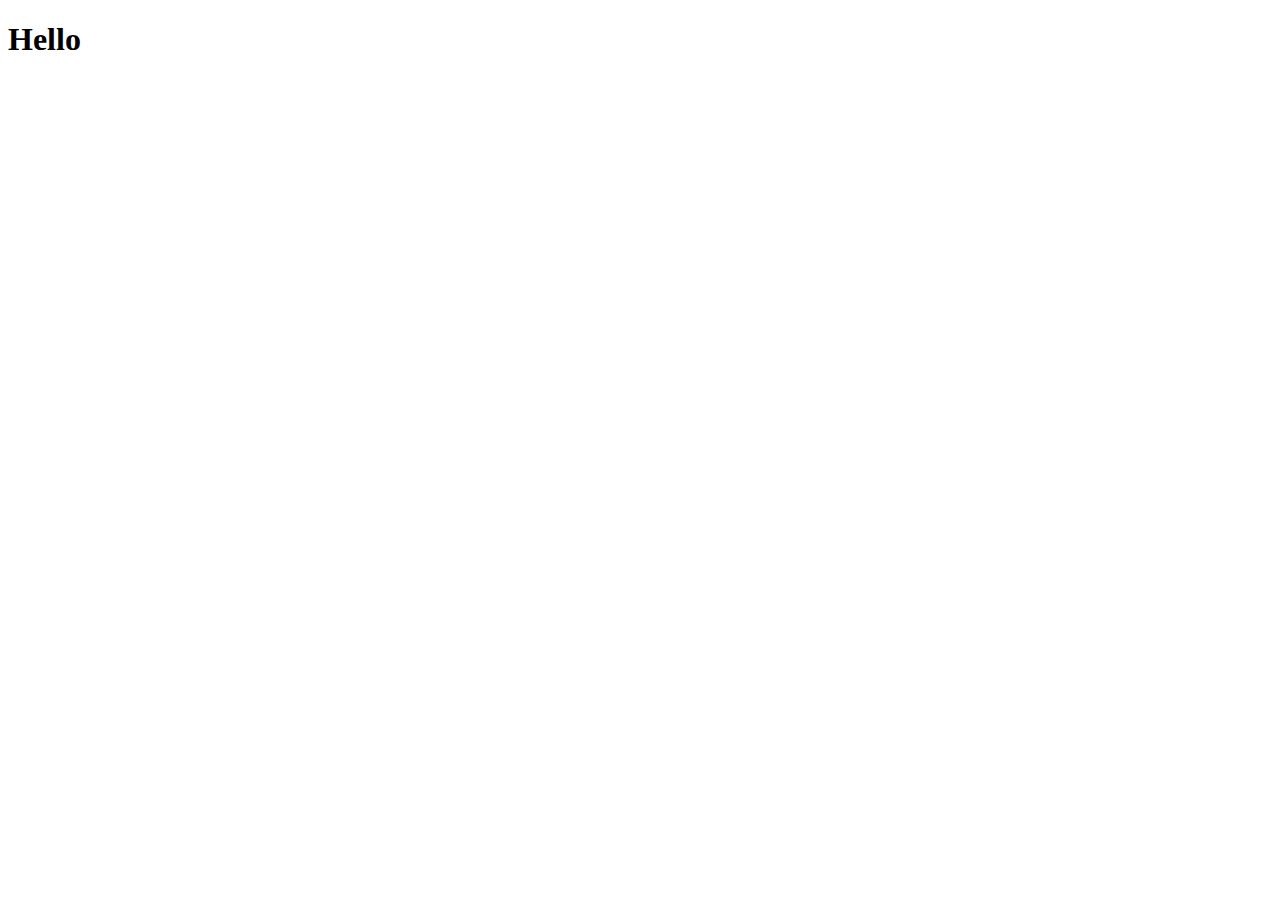
==== index.html @ 7871a0ea "Add files via upload" ====
<!DOCTYPE html>
<html lang="en">
<head>
    <meta charset="UTF-8">
    <meta name="viewport" content="width=device-width, initial-scale=1.0">
    <title>Document</title>
</head>
<body>
    
    <h1>Hello</h1>
</body>
</html>
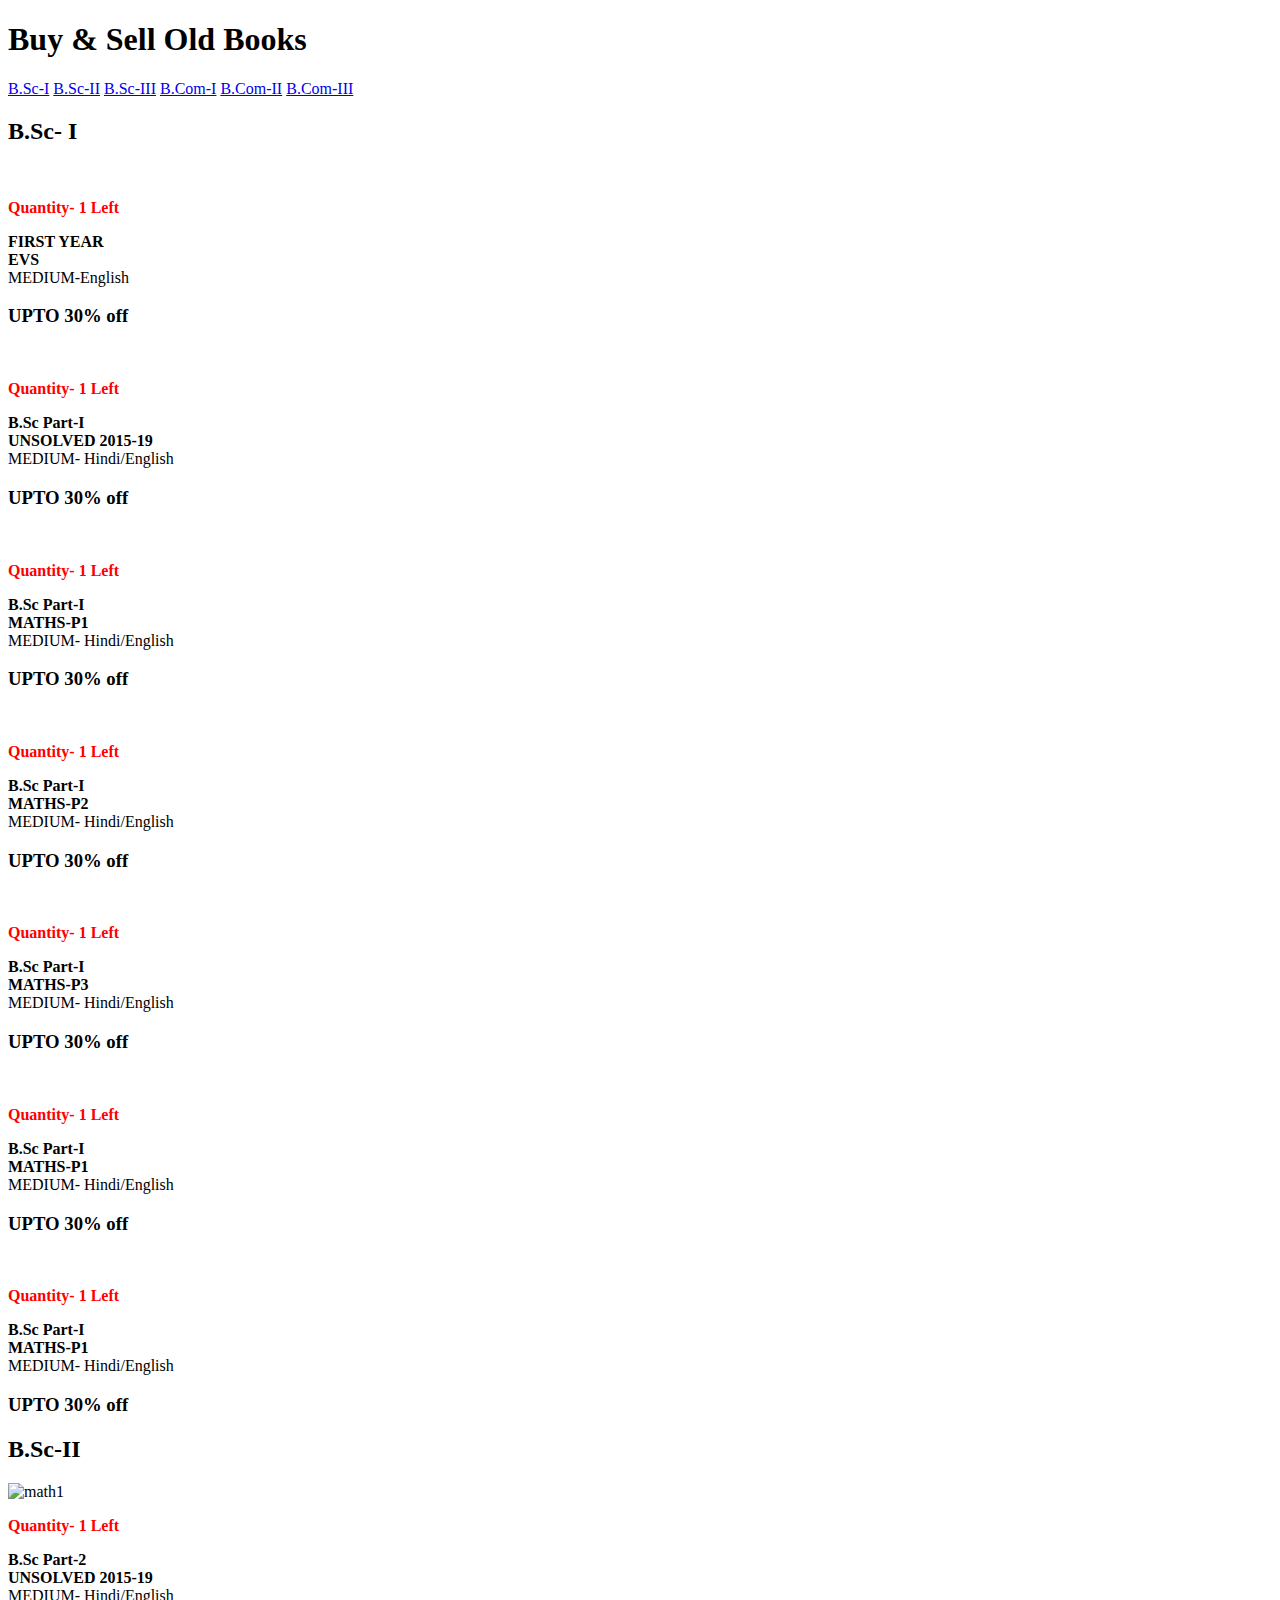
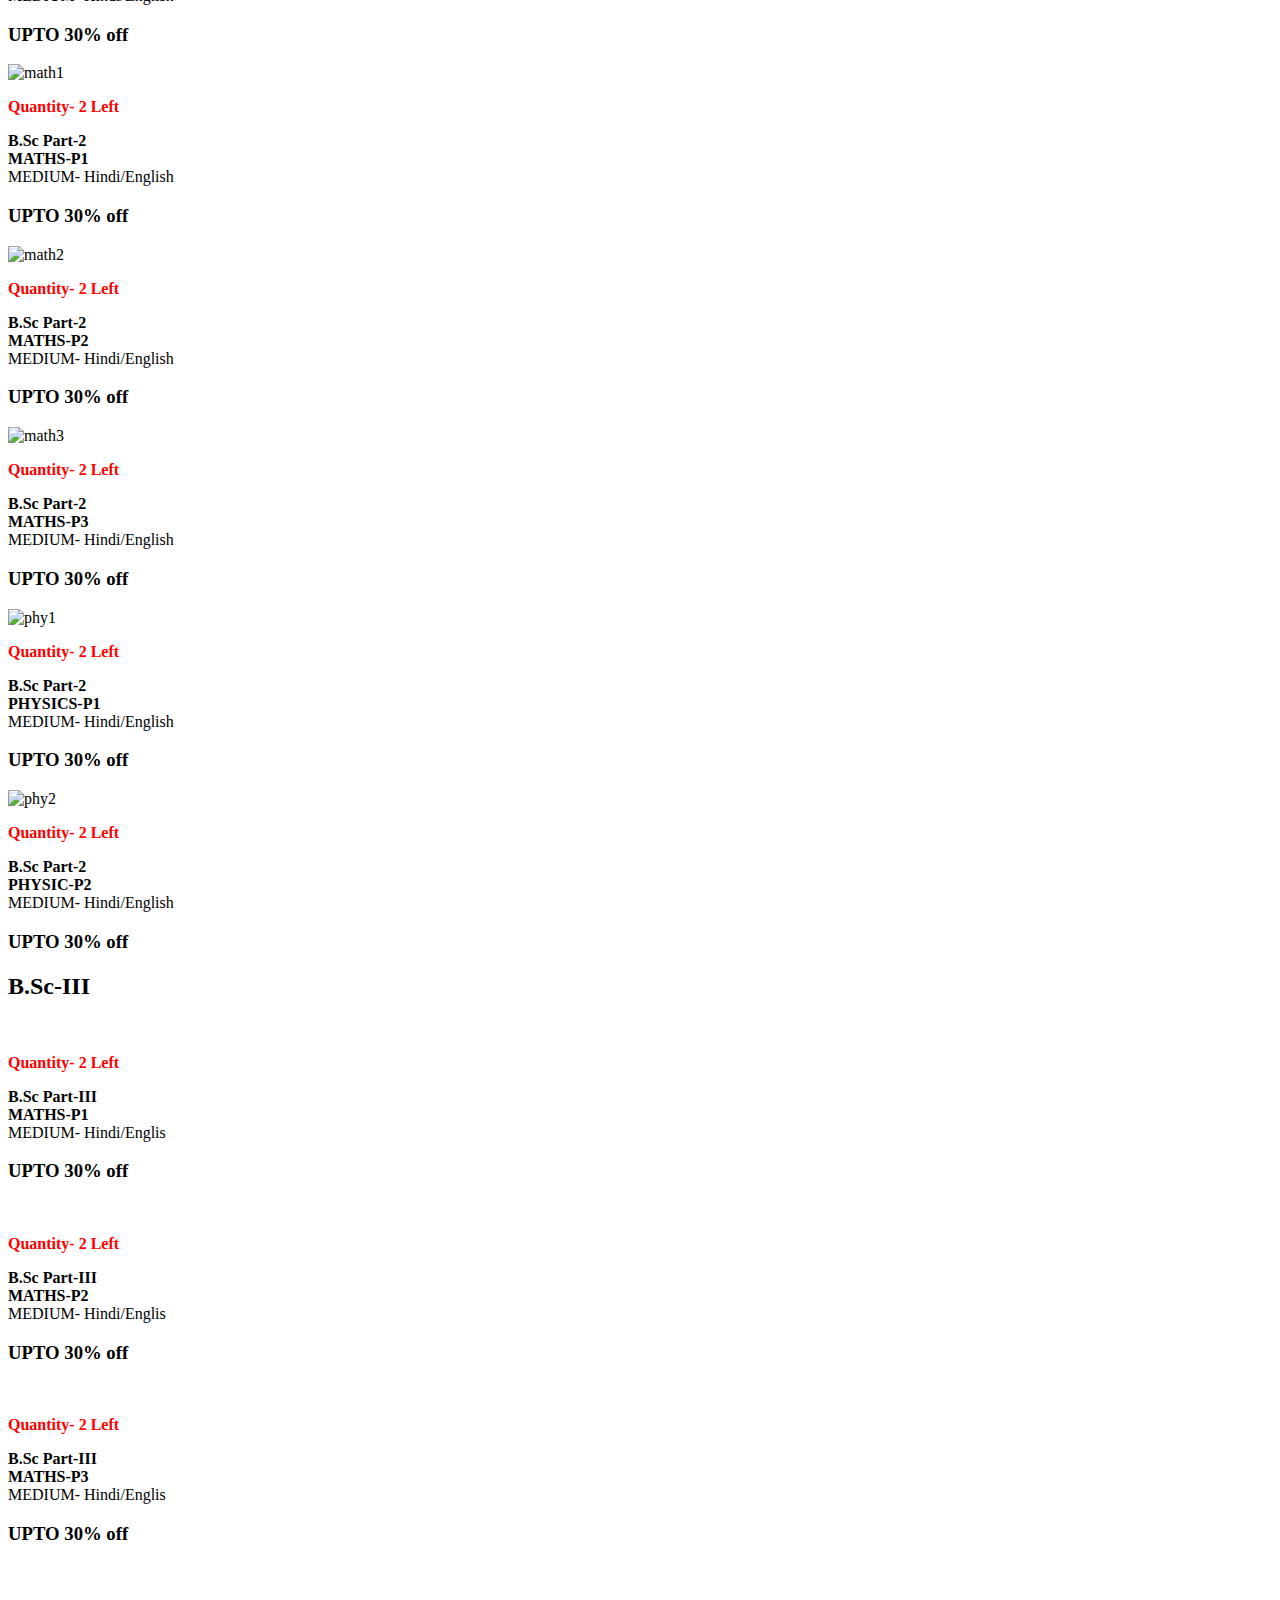
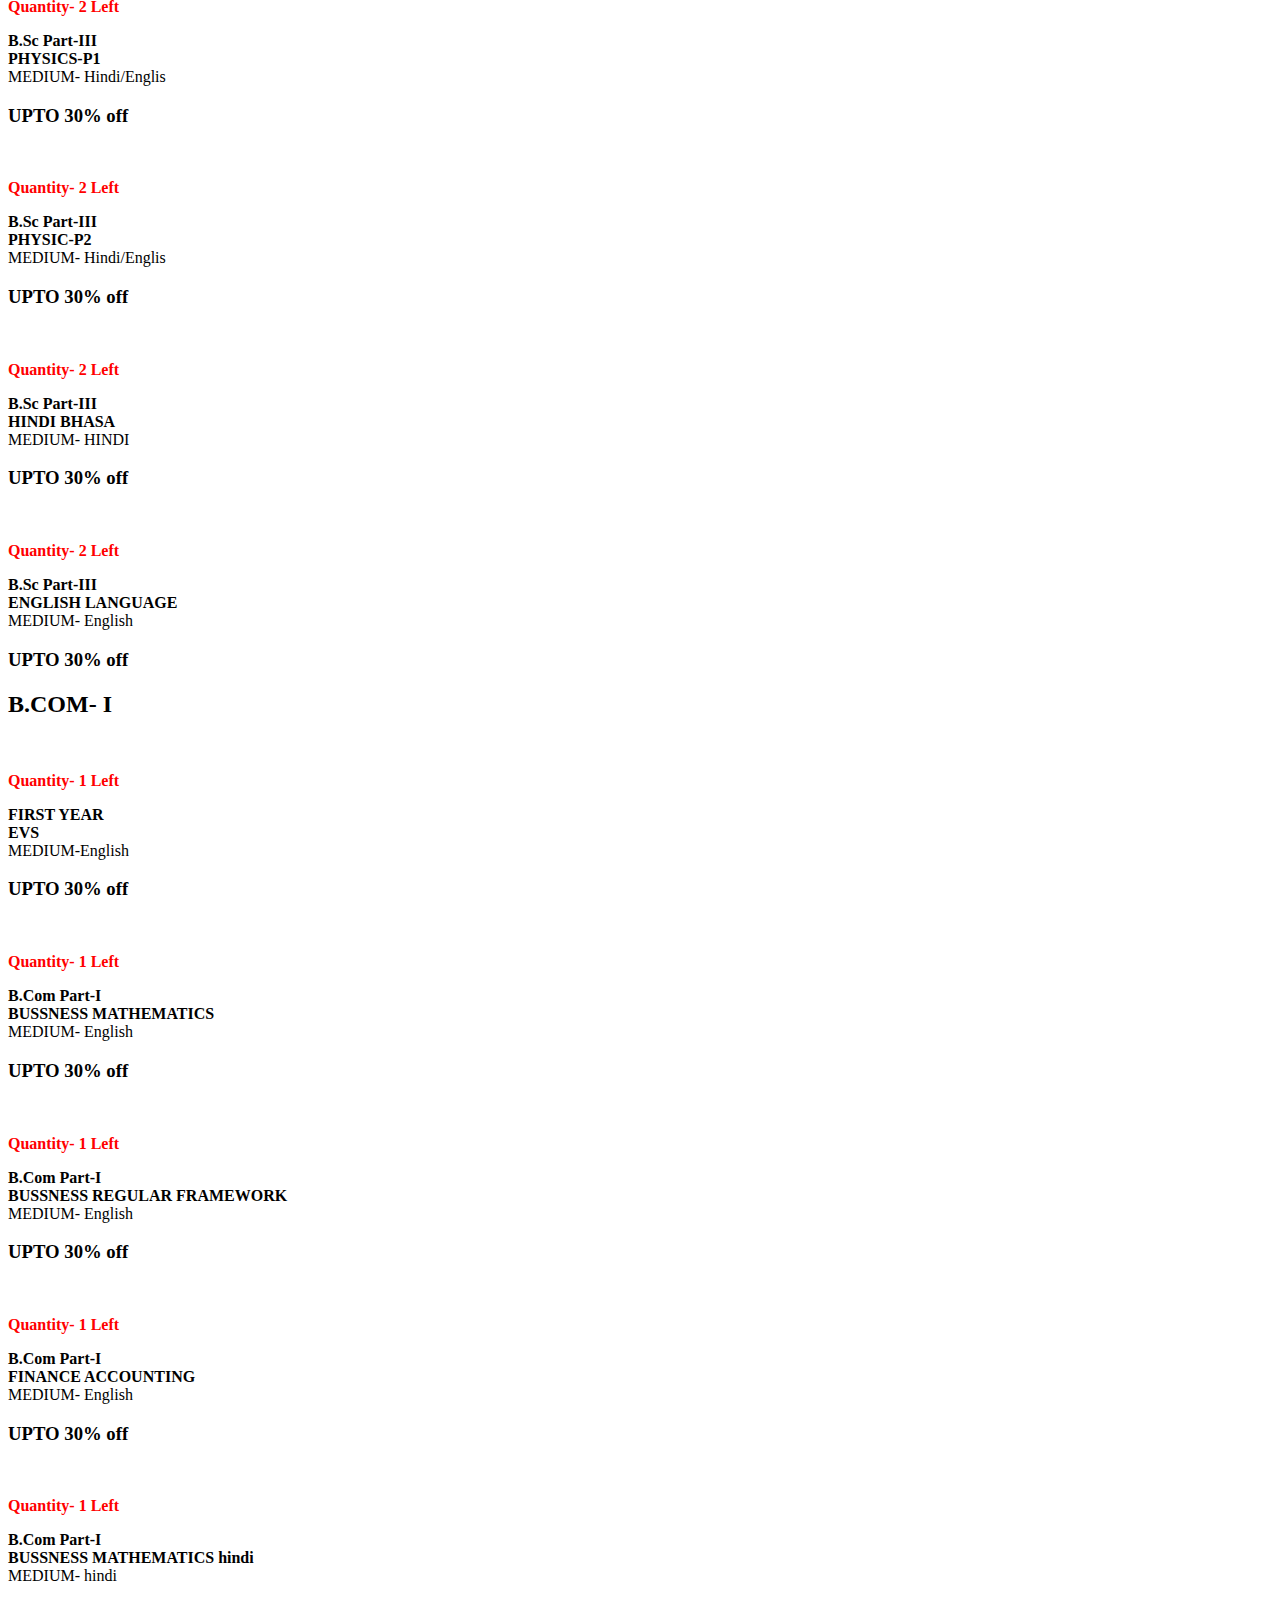
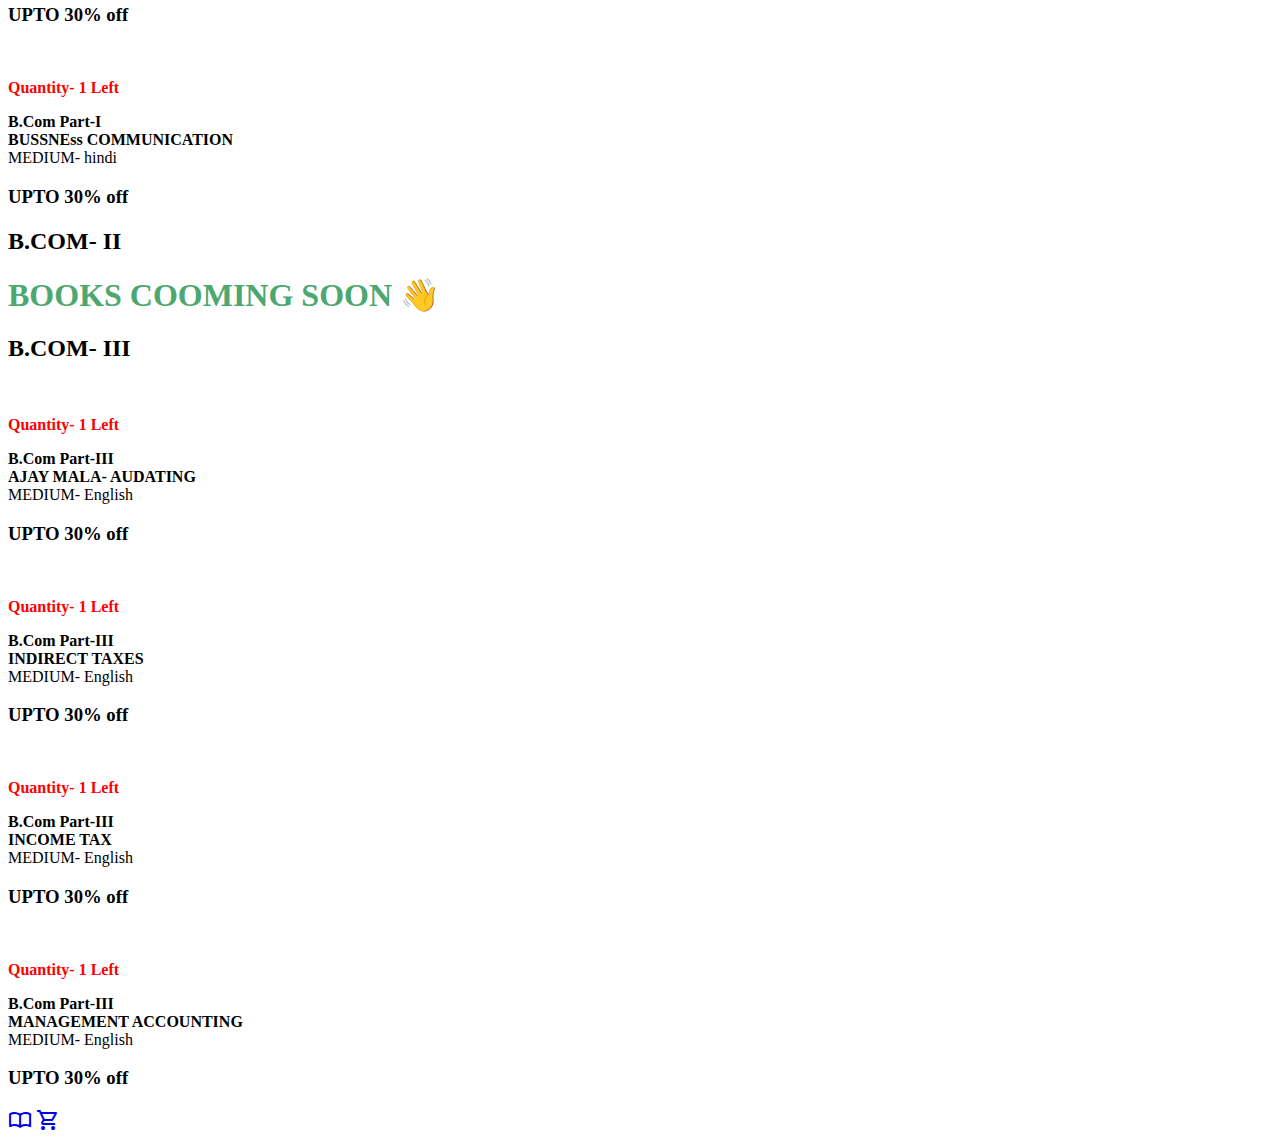
==== commit d783d15c: "Update index.html" ====
--- a/index.html
+++ b/index.html
@@ -1,12 +1,342 @@
 <!DOCTYPE html>
 <html lang="en">
-<head>
-    <meta charset="UTF-8">
-    <meta name="viewport" content="width=device-width, initial-scale=1.0">
-    <title>Document</title>
-</head>
-<body>
-    
-    <h1>Hello</h1>
-</body>
-</html>+  <head>
+    <meta charset="UTF-8" />
+    <meta http-equiv="X-UA-Compatible" content="IE=edge" />
+    <meta name="viewport" content="width=device-width, initial-scale=1.0" />
+
+    <link
+      rel="stylesheet"
+      href="https://fonts.googleapis.com/css2?family=Material+Symbols+Outlined:opsz,wght,FILL,GRAD@48,400,0,0"
+    />
+    <link rel="stylesheet" href="style.css">
+    <link rel="preconnect" href="https://fonts.googleapis.com">
+<link rel="preconnect" href="https://fonts.gstatic.com" crossorigin>
+<link href="https://fonts.googleapis.com/css2?family=Poppins:wght@300;400;700;800&display=swap" rel="stylesheet">
+    <title>Exchange Books</title>
+  </head>
+  <body>
+    <div class="container">
+
+          <div class="top"><h1>Buy & Sell Old Books</h1></div>
+
+          <div class="mid" >
+            <div class="nav">
+             <div class="nav1">
+              <a class="year" href="#bsc1">B.Sc-I</a>
+              <a class="year" href="#bsc2">B.Sc-II</a>
+              <a class="year" href="#bsc3">B.Sc-III</a>
+              <a class="year" href="#bcom1">B.Com-I</a>
+              <a class="year" href="#bcom2">B.Com-II</a>
+              <a class="year" href="#bcom3">B.Com-III</a>
+             </div>
+            </div>
+            <!---------------------------------BSC -1-------------------------------------- -->
+            <h2>B.Sc- I</h2>
+            <div class="box" id="bsc1">
+
+              <div class="box1" >
+                  <img src="images/bcom/evs.jpg" alt="">
+                  <p style="color: red; font-weight: 600;">Quantity- 1 Left</p>
+                <span>
+                  <p> <b> FIRST YEAR </u> </b> <br><b> EVS </b> <br>MEDIUM-English <br></p> 
+                  <h3> UPTO 30% off</h3>
+                </span>
+                </div>
+              <div class="box1" >
+                  <img src="images/bsc/1b.jpg" alt="">
+                  <p style="color: red; font-weight: 600;">Quantity- 1 Left</p>
+                <span>
+                  <p> <b> B.Sc Part-I </u> </b> <br><b> UNSOLVED 2015-19 </b> <br>MEDIUM- Hindi/English <br></p> 
+                  <h3> UPTO 30% off</h3>
+                </span>
+                </div>
+              <div class="box1" >
+                  <img src="images/bsc/1M1.jpg" alt="">
+                  <p style="color: red; font-weight: 600;">Quantity- 1 Left</p>
+                <span>
+                  <p> <b> B.Sc Part-I </u> </b> <br><b> MATHS-P1 </b> <br>MEDIUM- Hindi/English <br></p> 
+                  <h3> UPTO 30% off</h3>
+                </span>
+                </div>
+              <div class="box1" >
+                  <img src="images/bsc/1M2.jpg" alt="">
+                  <p style="color: red; font-weight: 600;">Quantity- 1 Left</p>
+                <span>
+                  <p> <b> B.Sc Part-I </u> </b> <br><b> MATHS-P2 </b> <br>MEDIUM- Hindi/English <br></p> 
+                  <h3> UPTO 30% off</h3>
+                </span>
+                </div>
+              <div class="box1" >
+                  <img src="images/bsc/1M3.jpg" alt="">
+                  <p style="color: red; font-weight: 600;">Quantity- 1 Left</p>
+                <span>
+                  <p> <b> B.Sc Part-I </u> </b> <br><b> MATHS-P3 </b> <br>MEDIUM- Hindi/English <br></p> 
+                  <h3> UPTO 30% off</h3>
+                </span>
+                </div>
+              <div class="box1" >
+                  <img src="images/bsc/1P1.jpg" alt="">
+                  <p style="color: red; font-weight: 600;">Quantity- 1 Left</p>
+                <span>
+                  <p> <b> B.Sc Part-I </u> </b> <br><b> MATHS-P1 </b> <br>MEDIUM- Hindi/English <br></p> 
+                  <h3> UPTO 30% off</h3>
+                </span>
+                </div>
+              <div class="box1" >
+                  <img src="images/bsc/1P2.jpg" alt="">
+                  <p style="color: red; font-weight: 600;">Quantity- 1 Left</p>
+                <span>
+                  <p> <b> B.Sc Part-I </u> </b> <br><b> MATHS-P1 </b> <br>MEDIUM- Hindi/English <br></p> 
+                  <h3> UPTO 30% off</h3>
+                </span>
+                
+              </div>
+            </div>
+            <!----------------------------------- bsc2------------------------------------- -->
+            <h2>B.Sc-II</h2>
+            <div class="box" id="bsc2">
+
+              <div class="box2" >
+                <img src="images/bsc/2b.jpg" alt="math1">
+                <p style="color: red; font-weight: 600;">Quantity- 1 Left</p>
+                <span>
+                  <p> <b> B.Sc Part-2 </u> </b> <br><b> UNSOLVED 2015-19 </b> <br>MEDIUM- Hindi/English <br></p>
+                  <h3> UPTO 30% off</h3>
+                  </span>
+              </div>
+              <div class="box2" >
+                <img src="images/bsc/2bscm1.jpg" alt="math1">
+                <p style="color: red; font-weight: 600;">Quantity- 2 Left</p>
+                <span>
+                  <p> <b> B.Sc Part-2 </u> </b> <br><b> MATHS-P1 </b> <br>MEDIUM- Hindi/English <br></p>
+                  <h3> UPTO 30% off</h3>
+                  </span>
+              </div>
+
+              <div class="box2" >
+                <img src="images/bsc/2bscm2.jpg" alt="math2">
+                <p style="color: red; font-weight: 600;">Quantity- 2 Left</p>
+                <span>
+                  <p> <b> B.Sc Part-2 </u> </b> <br><b> MATHS-P2 </b> <br>MEDIUM- Hindi/English <br></p> 
+                  <h3> UPTO 30% off</h3>
+                </span>
+              </div>
+            
+              <div class="box2" >
+                <img src="images/bsc/2bscm3.jpg" alt="math3">
+                <p style="color: red; font-weight: 600;">Quantity- 2 Left</p>
+                <span>
+                  <p> <b> B.Sc Part-2 </u> </b> <br><b> MATHS-P3 </b> <br>MEDIUM- Hindi/English <br></p>
+                  <h3> UPTO 30% off</h3>
+                </span>
+              </div>
+
+              <div class="box2" >
+                <img src="images/bsc/2bscp1.jpg" alt="phy1">
+                <p style="color: red; font-weight: 600;">Quantity- 2 Left</p>
+                <span>
+                  <p> <b> B.Sc Part-2 </u> </b> <br><b> PHYSICS-P1 </b> <br>MEDIUM- Hindi/English <br></p> 
+                  <h3> UPTO 30% off</h3>
+                </span>
+              </div>
+
+              <div class="box2" >
+                <img src="images/bsc/2bscp2.jpg" alt="phy2">
+                <p style="color: red; font-weight: 600;">Quantity- 2 Left</p>
+                <span>
+                  <p> <b> B.Sc Part-2 </u> </b> <br><b> PHYSIC-P2 </b> <br>MEDIUM- Hindi/English <br></p>
+                  <h3> UPTO 30% off</h3>
+                </span>
+              </div>
+             
+            </div>
+            <!-- ------------------------------bsc3------------------------------------ -->
+            <h2>B.Sc-III</h2>
+            <div class="box" id="bsc3">
+         
+              <div class="box3" >
+                <img src="images/bsc/3bscm1.jpg" alt="">
+                <p style="color: red; font-weight: 600;">Quantity- 2 Left</p>
+                <span>
+                  <p> <b> B.Sc Part-III </u> </b> <br><b> MATHS-P1 </b> <br>MEDIUM- Hindi/Englis<br></p>
+                  <h3> UPTO 30% off</h3>
+                </span>
+              </div>
+              <div class="box3" >
+                <img src="images/bsc/3bscm2.jpg" alt="">
+                <p style="color: red; font-weight: 600;">Quantity- 2 Left</p>
+                <span>
+                  <p> <b> B.Sc Part-III </u> </b> <br><b> MATHS-P2 </b> <br>MEDIUM- Hindi/Englis<br></p>
+                  <h3> UPTO 30% off</h3>
+                </span>
+              </div>
+              <div class="box3" >
+                <img src="images/bsc/3bscm3.jpg" alt="">
+                <p style="color: red; font-weight: 600;">Quantity- 2 Left</p>
+                <span>
+                  <p> <b> B.Sc Part-III </u> </b> <br><b> MATHS-P3 </b> <br>MEDIUM- Hindi/Englis<br></p>
+                  <h3> UPTO 30% off</h3>
+                </span>
+              </div>
+              <div class="box3" >
+                <img src="images/bsc/3bscp1.jpg" alt="">
+                <p style="color: red; font-weight: 600;">Quantity- 2 Left</p>
+                <span>
+                  <p> <b> B.Sc Part-III </u> </b> <br><b> PHYSICS-P1 </b> <br>MEDIUM- Hindi/Englis<br></p>
+                  <h3> UPTO 30% off</h3>
+                </span>
+              </div>
+              <div class="box3" >
+                <img src="images/bsc/3bscp2.jpg" alt="">
+                <p style="color: red; font-weight: 600;">Quantity- 2 Left</p>
+                <span>
+                  <p> <b> B.Sc Part-III </u> </b> <br><b> PHYSIC-P2 </b> <br>MEDIUM- Hindi/Englis <br></p>
+                  <h3> UPTO 30% off</h3>
+                </span>
+              </div>
+              <div class="box3" >
+                <img src="images/bsc/3bsch.jpg" alt="">
+                <p style="color: red; font-weight: 600;">Quantity- 2 Left</p>
+                <span>
+                  <p> <b> B.Sc Part-III </u> </b> <br><b> HINDI BHASA </b> <br>MEDIUM- HINDI<br></p>
+                  <h3> UPTO 30% off</h3>
+                </span>
+              </div>
+              <div class="box3" >
+                <img src="images/bsc/3bsce.jpg" alt="">
+                <p style="color: red; font-weight: 600;">Quantity- 2 Left</p>
+                <span>
+                  <p> <b> B.Sc Part-III </u> </b> <br><b> ENGLISH LANGUAGE </b> <br>MEDIUM- English <br></p>
+                  <h3> UPTO 30% off</h3>
+                </span>
+              </div>
+              
+            </div>
+            <!-- ------------------------------BCOM-I------------=============================== -->
+
+             <h2>B.COM- I</h2>
+            <div class="box" id="bcom1">
+              
+              <div class="box1" >
+                <img src="images/bcom/evs.jpg" alt="">
+                <p style="color: red; font-weight: 600;">Quantity- 1 Left</p>
+              <span>
+                <p> <b> FIRST YEAR </u> </b> <br><b> EVS </b> <br>MEDIUM-English <br></p> 
+                <h3> UPTO 30% off</h3>
+              </span>
+              </div>
+              <div class="box1" >
+                  <img src="images/bcom/1 buss math.jpg" alt="">
+                  <p style="color: red; font-weight: 600;">Quantity- 1 Left</p>
+                <span>
+                  <p> <b> B.Com Part-I </u> </b> <br><b> BUSSNESS MATHEMATICS </b> <br>MEDIUM- English <br></p> 
+                  <h3> UPTO 30% off</h3>
+                </span>
+              </div>
+              <div class="box1" >
+                  <img src="images/bcom/1 buss reg framework.jpg" alt="">
+                  <p style="color: red; font-weight: 600;">Quantity- 1 Left</p>
+                <span>
+                  <p> <b> B.Com Part-I </u> </b> <br><b> BUSSNESS REGULAR FRAMEWORK </b> <br>MEDIUM- English <br></p> 
+                  <h3> UPTO 30% off</h3>
+                </span>
+              </div>
+              <div class="box1" >
+                  <img src="images/bcom/1financ acc.jpg" alt="">
+                  <p style="color: red; font-weight: 600;">Quantity- 1 Left</p>
+                <span>
+                  <p> <b> B.Com Part-I </u> </b> <br><b> FINANCE  ACCOUNTING </b> <br>MEDIUM- English <br></p> 
+                  <h3> UPTO 30% off</h3>
+                </span>
+              </div>
+              <div class="box1" >
+                  <img src="images/bcom/1bus math.jpg" alt="">
+                  <p style="color: red; font-weight: 600;">Quantity- 1 Left</p>
+                <span>
+                  <p> <b> B.Com Part-I </u> </b> <br><b> BUSSNESS MATHEMATICS hindi </b> <br>MEDIUM- hindi <br></p> 
+                  <h3> UPTO 30% off</h3>
+                </span>
+              </div>
+              <div class="box1" >
+                  <img src="images/bcom/1buss c.jpg" alt="">
+                  <p style="color: red; font-weight: 600;">Quantity- 1 Left</p>
+                <span>
+                  <p> <b> B.Com Part-I </u> </b> <br><b> BUSSNEss COMMUNICATION </b> <br>MEDIUM- hindi <br></p> 
+                  <h3> UPTO 30% off</h3>
+                </span>
+              </div>
+            </div> 
+
+
+            <!-- ====================================BCOM-II============================================ -->
+            <h2>B.COM- II</h2>
+            <div class="box" id="bcom2">
+
+              <h1 style="color:  #4ca771;">
+                BOOKS COOMING SOON  &#128075;
+              </h1>
+
+              <!-- <div class="box2" >
+                  <img src="images/2math1.jpg" alt="">
+                  <p style="color: red; font-weight: 600;">Quantity- 1 Left</p>
+                <span>
+                  <p> <b> B.Com Part-II </u> </b> <br><b> MATHS-P1 </b> <br>MEDIUM- Hindi/English <br></p> 
+                  <h3> MRP- <s >₹90</s>   30% off ₹63</h3>
+                </span>
+              </div> -->
+            </div> 
+<!-- ==================================BCOM-3RD YEAR======================================================= -->
+            <h2>B.COM- III</h2>
+            <div class="box" id="bcom3">
+
+              <div class="box3" >
+                  <img src="images/bcom/3auditing.jpg" alt="">
+                  <p style="color: red; font-weight: 600;">Quantity- 1 Left</p>
+                <span>
+                  <p> <b> B.Com Part-III </u> </b> <br><b>AJAY MALA- AUDATING </b> <br>MEDIUM- English <br></p> 
+                  <h3> UPTO 30% off</h3>
+                </span>
+              </div>
+              <div class="box3" >
+                  <img src="images/bcom/3indi tax gst.jpg" alt="">
+                  <p style="color: red; font-weight: 600;">Quantity- 1 Left</p>
+                <span>
+                  <p> <b> B.Com Part-III </u> </b> <br><b>INDIRECT TAXES </b> <br>MEDIUM- English <br></p> 
+                  <h3> UPTO 30% off</h3>
+                </span>
+              </div>
+              <div class="box3" >
+                  <img src="images/bcom/3incom tax.jpg" alt="">
+                  <p style="color: red; font-weight: 600;">Quantity- 1 Left</p>
+                <span>
+                  <p> <b> B.Com Part-III </u> </b> <br><b> INCOME TAX </b> <br>MEDIUM- English <br></p> 
+                  <h3> UPTO 30% off</h3>
+                </span>
+              </div>
+              <div class="box3" >
+                  <img src="images/bcom/3man accounting.jpg" alt="">
+                  <p style="color: red; font-weight: 600;">Quantity- 1 Left</p>
+                <span>
+                  <p> <b> B.Com Part-III </u> </b> <br><b>MANAGEMENT ACCOUNTING </b> <br>MEDIUM- English <br></p> 
+                  <h3> UPTO 30% off</h3>
+                </span>
+              </div>
+             
+            </div> 
+
+      
+          <div class="bottom"> 
+            <a class="btn" href="index.html"><span class="material-symbols-outlined">
+                import_contacts
+            </span></a>
+              
+             <a class="btn" href="ckeckout.html"> <span class="material-symbols-outlined">
+                shopping_cart
+            </span></a>
+
+          </div>
+    </div>
+ 
+  </body>
+</html>
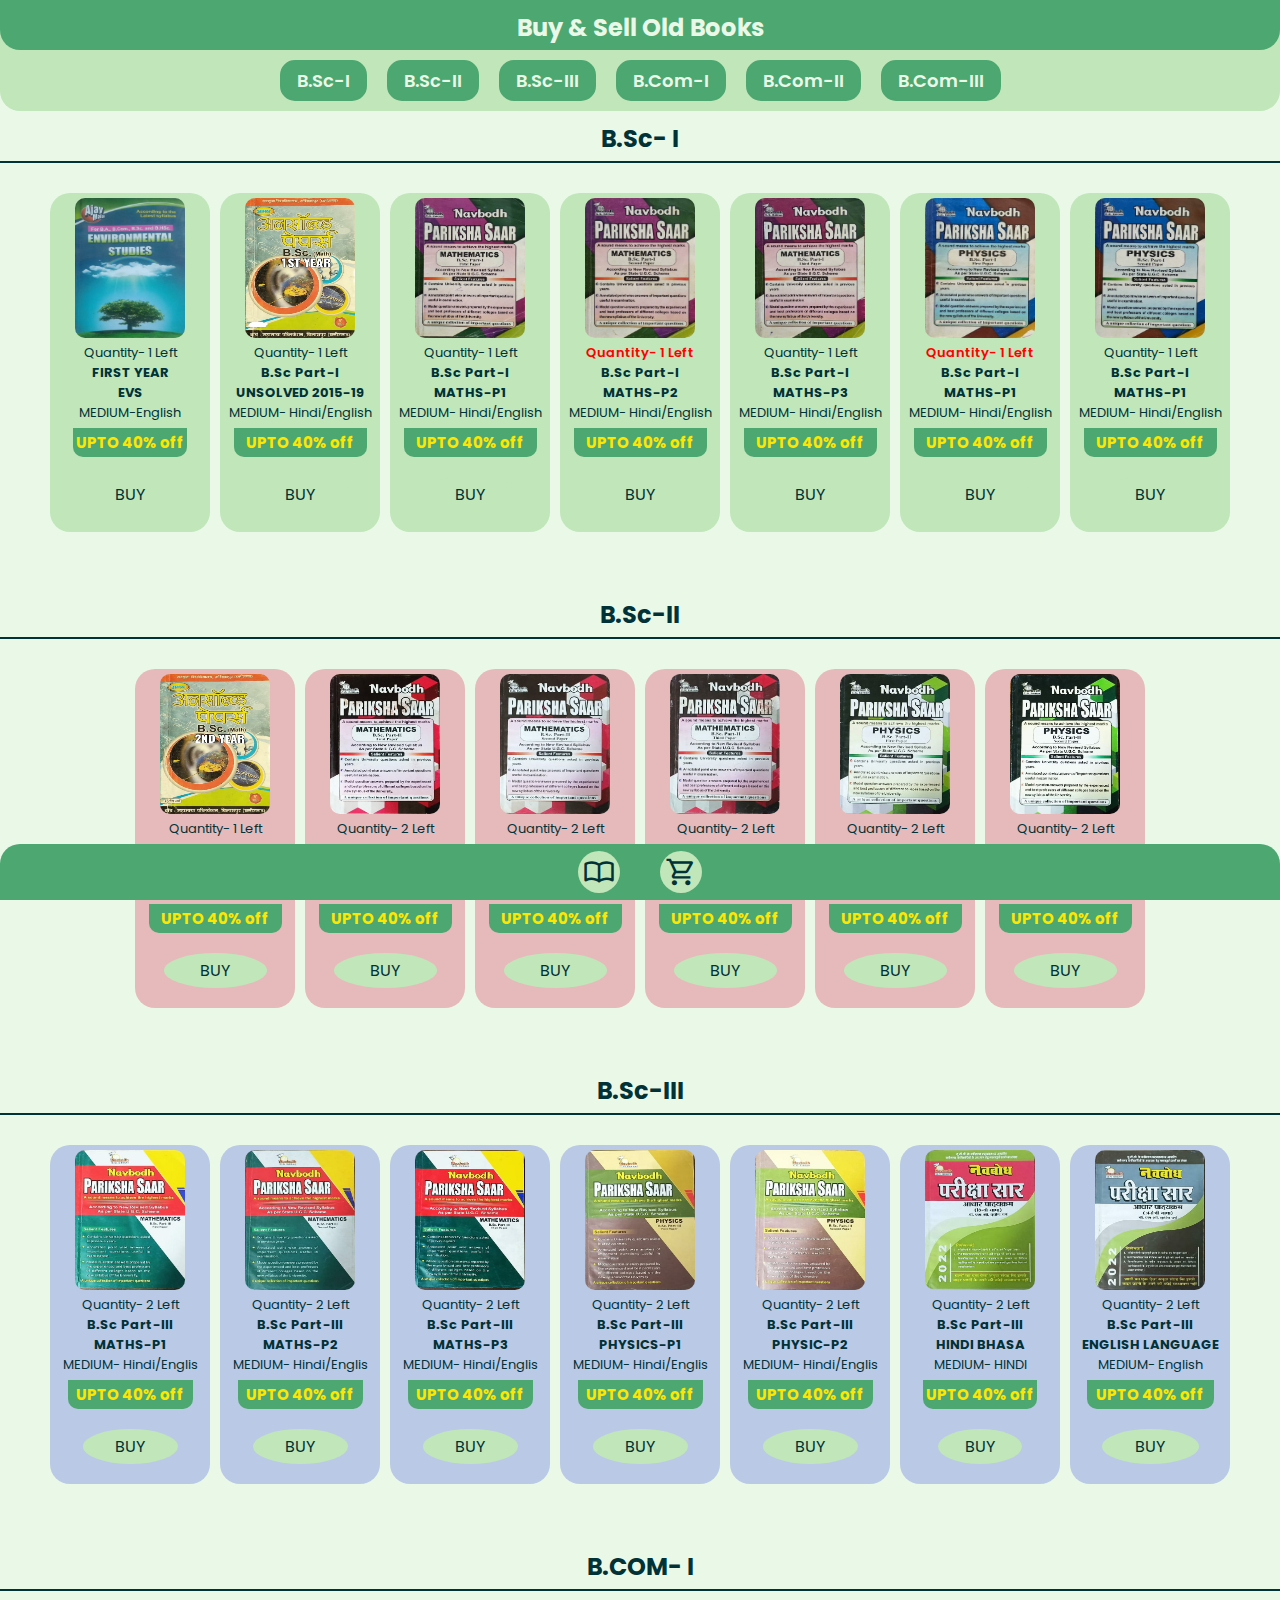
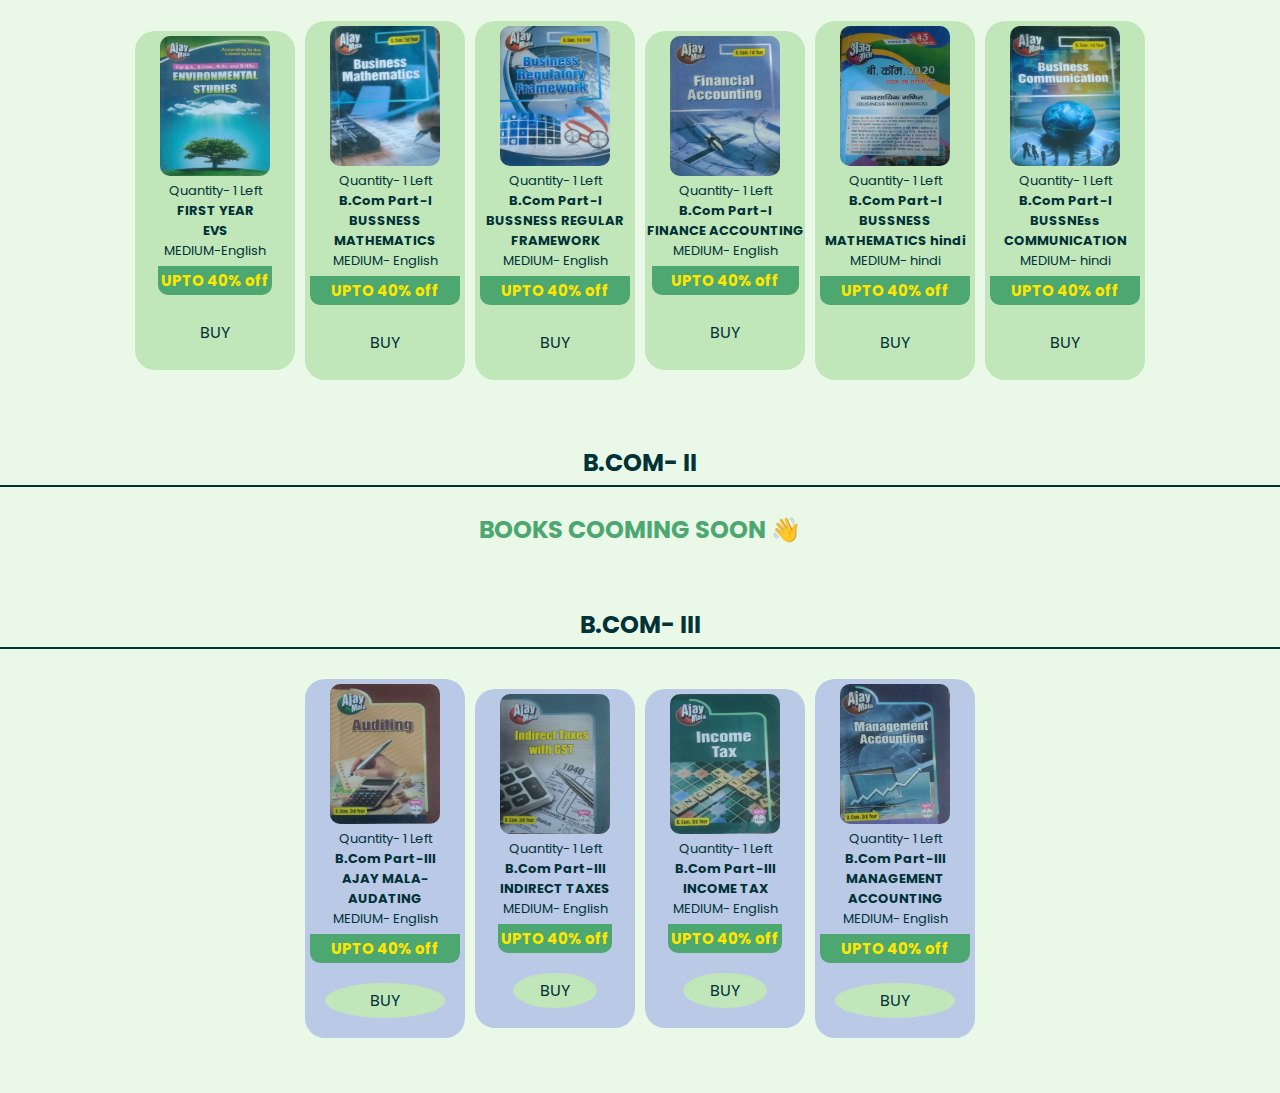
==== commit 38ef95df: "Update index.html" ====
--- a/index.html
+++ b/index.html
@@ -37,26 +37,29 @@
 
               <div class="box1" >
                   <img src="images/bcom/evs.jpg" alt="">
-                  <p style="color: red; font-weight: 600;">Quantity- 1 Left</p>
+                  <p class="qnt">Quantity- 1 Left</p>
                 <span>
                   <p> <b> FIRST YEAR </u> </b> <br><b> EVS </b> <br>MEDIUM-English <br></p> 
-                  <h3> UPTO 30% off</h3>
+                  <h3> UPTO 40% off</h3>
+                  <a class="buy" href="cKeckout.html">BUY</a>
                 </span>
                 </div>
               <div class="box1" >
                   <img src="images/bsc/1b.jpg" alt="">
-                  <p style="color: red; font-weight: 600;">Quantity- 1 Left</p>
+                  <p  class="qnt">Quantity- 1 Left</p>
                 <span>
                   <p> <b> B.Sc Part-I </u> </b> <br><b> UNSOLVED 2015-19 </b> <br>MEDIUM- Hindi/English <br></p> 
-                  <h3> UPTO 30% off</h3>
+                  <h3> UPTO 40% off</h3>
+                  <a class="buy" href="cKeckout.html">BUY</a>
                 </span>
                 </div>
               <div class="box1" >
                   <img src="images/bsc/1M1.jpg" alt="">
-                  <p style="color: red; font-weight: 600;">Quantity- 1 Left</p>
+                  <p  class="qnt">Quantity- 1 Left</p>
                 <span>
                   <p> <b> B.Sc Part-I </u> </b> <br><b> MATHS-P1 </b> <br>MEDIUM- Hindi/English <br></p> 
-                  <h3> UPTO 30% off</h3>
+                  <h3> UPTO 40% off</h3>
+                  <a class="buy" href="cKeckout.html">BUY</a>
                 </span>
                 </div>
               <div class="box1" >
@@ -64,15 +67,17 @@
                   <p style="color: red; font-weight: 600;">Quantity- 1 Left</p>
                 <span>
                   <p> <b> B.Sc Part-I </u> </b> <br><b> MATHS-P2 </b> <br>MEDIUM- Hindi/English <br></p> 
-                  <h3> UPTO 30% off</h3>
+                  <h3> UPTO 40% off</h3>
+                  <a class="buy" href="cKeckout.html">BUY</a>
                 </span>
                 </div>
               <div class="box1" >
                   <img src="images/bsc/1M3.jpg" alt="">
-                  <p style="color: red; font-weight: 600;">Quantity- 1 Left</p>
+                  <p  class="qnt">Quantity- 1 Left</p>
                 <span>
                   <p> <b> B.Sc Part-I </u> </b> <br><b> MATHS-P3 </b> <br>MEDIUM- Hindi/English <br></p> 
-                  <h3> UPTO 30% off</h3>
+                  <h3> UPTO 40% off</h3>
+                  <a class="buy" href="cKeckout.html">BUY</a>
                 </span>
                 </div>
               <div class="box1" >
@@ -80,15 +85,17 @@
                   <p style="color: red; font-weight: 600;">Quantity- 1 Left</p>
                 <span>
                   <p> <b> B.Sc Part-I </u> </b> <br><b> MATHS-P1 </b> <br>MEDIUM- Hindi/English <br></p> 
-                  <h3> UPTO 30% off</h3>
+                  <h3> UPTO 40% off</h3>
+                  <a class="buy" href="cKeckout.html">BUY</a>
                 </span>
                 </div>
               <div class="box1" >
                   <img src="images/bsc/1P2.jpg" alt="">
-                  <p style="color: red; font-weight: 600;">Quantity- 1 Left</p>
+                  <p  class="qnt">Quantity- 1 Left</p>
                 <span>
                   <p> <b> B.Sc Part-I </u> </b> <br><b> MATHS-P1 </b> <br>MEDIUM- Hindi/English <br></p> 
-                  <h3> UPTO 30% off</h3>
+                  <h3> UPTO 40% off</h3>
+                  <a class="buy" href="cKeckout.html">BUY</a>
                 </span>
                 
               </div>
@@ -99,54 +106,60 @@
 
               <div class="box2" >
                 <img src="images/bsc/2b.jpg" alt="math1">
-                <p style="color: red; font-weight: 600;">Quantity- 1 Left</p>
+                <p  class="qnt">Quantity- 1 Left</p>
                 <span>
                   <p> <b> B.Sc Part-2 </u> </b> <br><b> UNSOLVED 2015-19 </b> <br>MEDIUM- Hindi/English <br></p>
-                  <h3> UPTO 30% off</h3>
+                  <h3> UPTO 40% off</h3>
+                  <a class="buy" href="cKeckout.html">BUY</a>
                   </span>
               </div>
               <div class="box2" >
                 <img src="images/bsc/2bscm1.jpg" alt="math1">
-                <p style="color: red; font-weight: 600;">Quantity- 2 Left</p>
+                <p  class="qnt">Quantity- 2 Left</p>
                 <span>
                   <p> <b> B.Sc Part-2 </u> </b> <br><b> MATHS-P1 </b> <br>MEDIUM- Hindi/English <br></p>
-                  <h3> UPTO 30% off</h3>
+                  <h3> UPTO 40% off</h3>
+                  <a class="buy" href="cKeckout.html">BUY</a>
                   </span>
               </div>
 
               <div class="box2" >
                 <img src="images/bsc/2bscm2.jpg" alt="math2">
-                <p style="color: red; font-weight: 600;">Quantity- 2 Left</p>
+                <p class="qnt">Quantity- 2 Left</p>
                 <span>
                   <p> <b> B.Sc Part-2 </u> </b> <br><b> MATHS-P2 </b> <br>MEDIUM- Hindi/English <br></p> 
-                  <h3> UPTO 30% off</h3>
+                  <h3> UPTO 40% off</h3>
+                  <a class="buy" href="cKeckout.html">BUY</a>
                 </span>
               </div>
             
               <div class="box2" >
                 <img src="images/bsc/2bscm3.jpg" alt="math3">
-                <p style="color: red; font-weight: 600;">Quantity- 2 Left</p>
+                <p class="qnt">Quantity- 2 Left</p>
                 <span>
                   <p> <b> B.Sc Part-2 </u> </b> <br><b> MATHS-P3 </b> <br>MEDIUM- Hindi/English <br></p>
-                  <h3> UPTO 30% off</h3>
+                  <h3> UPTO 40% off</h3>
+                  <a class="buy" href="cKeckout.html">BUY</a>
                 </span>
               </div>
 
               <div class="box2" >
                 <img src="images/bsc/2bscp1.jpg" alt="phy1">
-                <p style="color: red; font-weight: 600;">Quantity- 2 Left</p>
+                <p class="qnt">Quantity- 2 Left</p>
                 <span>
                   <p> <b> B.Sc Part-2 </u> </b> <br><b> PHYSICS-P1 </b> <br>MEDIUM- Hindi/English <br></p> 
-                  <h3> UPTO 30% off</h3>
+                  <h3> UPTO 40% off</h3>
+                  <a class="buy" href="cKeckout.html">BUY</a>
                 </span>
               </div>
 
               <div class="box2" >
                 <img src="images/bsc/2bscp2.jpg" alt="phy2">
-                <p style="color: red; font-weight: 600;">Quantity- 2 Left</p>
+                <p class="qnt">Quantity- 2 Left</p>
                 <span>
                   <p> <b> B.Sc Part-2 </u> </b> <br><b> PHYSIC-P2 </b> <br>MEDIUM- Hindi/English <br></p>
-                  <h3> UPTO 30% off</h3>
+                  <h3> UPTO 40% off</h3>
+                  <a class="buy" href="cKeckout.html">BUY</a>
                 </span>
               </div>
              
@@ -157,58 +170,65 @@
          
               <div class="box3" >
                 <img src="images/bsc/3bscm1.jpg" alt="">
-                <p style="color: red; font-weight: 600;">Quantity- 2 Left</p>
+                <p class="qnt">Quantity- 2 Left</p>
                 <span>
                   <p> <b> B.Sc Part-III </u> </b> <br><b> MATHS-P1 </b> <br>MEDIUM- Hindi/Englis<br></p>
-                  <h3> UPTO 30% off</h3>
+                  <h3> UPTO 40% off</h3>
+                  <a class="buy" href="cKeckout.html">BUY</a>
                 </span>
               </div>
               <div class="box3" >
                 <img src="images/bsc/3bscm2.jpg" alt="">
-                <p style="color: red; font-weight: 600;">Quantity- 2 Left</p>
+                <p class="qnt">Quantity- 2 Left</p>
                 <span>
                   <p> <b> B.Sc Part-III </u> </b> <br><b> MATHS-P2 </b> <br>MEDIUM- Hindi/Englis<br></p>
-                  <h3> UPTO 30% off</h3>
+                  <h3> UPTO 40% off</h3>
+                  <a class="buy" href="cKeckout.html">BUY</a>
                 </span>
               </div>
               <div class="box3" >
                 <img src="images/bsc/3bscm3.jpg" alt="">
-                <p style="color: red; font-weight: 600;">Quantity- 2 Left</p>
+                <p class="qnt">Quantity- 2 Left</p>
                 <span>
                   <p> <b> B.Sc Part-III </u> </b> <br><b> MATHS-P3 </b> <br>MEDIUM- Hindi/Englis<br></p>
-                  <h3> UPTO 30% off</h3>
+                  <h3> UPTO 40% off</h3>
+                  <a class="buy" href="cKeckout.html">BUY</a>
                 </span>
               </div>
               <div class="box3" >
                 <img src="images/bsc/3bscp1.jpg" alt="">
-                <p style="color: red; font-weight: 600;">Quantity- 2 Left</p>
+                <p class="qnt">Quantity- 2 Left</p>
                 <span>
                   <p> <b> B.Sc Part-III </u> </b> <br><b> PHYSICS-P1 </b> <br>MEDIUM- Hindi/Englis<br></p>
-                  <h3> UPTO 30% off</h3>
+                  <h3> UPTO 40% off</h3>
+                  <a class="buy" href="cKeckout.html">BUY</a>
                 </span>
               </div>
               <div class="box3" >
                 <img src="images/bsc/3bscp2.jpg" alt="">
-                <p style="color: red; font-weight: 600;">Quantity- 2 Left</p>
+                <p class="qnt">Quantity- 2 Left</p>
                 <span>
                   <p> <b> B.Sc Part-III </u> </b> <br><b> PHYSIC-P2 </b> <br>MEDIUM- Hindi/Englis <br></p>
-                  <h3> UPTO 30% off</h3>
+                  <h3> UPTO 40% off</h3>
+                  <a class="buy" href="cKeckout.html">BUY</a>
                 </span>
               </div>
               <div class="box3" >
                 <img src="images/bsc/3bsch.jpg" alt="">
-                <p style="color: red; font-weight: 600;">Quantity- 2 Left</p>
+                <p class="qnt">Quantity- 2 Left</p>
                 <span>
                   <p> <b> B.Sc Part-III </u> </b> <br><b> HINDI BHASA </b> <br>MEDIUM- HINDI<br></p>
-                  <h3> UPTO 30% off</h3>
+                  <h3> UPTO 40% off</h3>
+                  <a class="buy" href="cKeckout.html">BUY</a>
                 </span>
               </div>
               <div class="box3" >
                 <img src="images/bsc/3bsce.jpg" alt="">
-                <p style="color: red; font-weight: 600;">Quantity- 2 Left</p>
+                <p class="qnt">Quantity- 2 Left</p>
                 <span>
                   <p> <b> B.Sc Part-III </u> </b> <br><b> ENGLISH LANGUAGE </b> <br>MEDIUM- English <br></p>
-                  <h3> UPTO 30% off</h3>
+                  <h3> UPTO 40% off</h3>
+                  <a class="buy" href="cKeckout.html">BUY</a>
                 </span>
               </div>
               
@@ -220,50 +240,56 @@
               
               <div class="box1" >
                 <img src="images/bcom/evs.jpg" alt="">
-                <p style="color: red; font-weight: 600;">Quantity- 1 Left</p>
+                <p class="qnt">Quantity- 1 Left</p>
               <span>
                 <p> <b> FIRST YEAR </u> </b> <br><b> EVS </b> <br>MEDIUM-English <br></p> 
-                <h3> UPTO 30% off</h3>
+                <h3> UPTO 40% off</h3>
+                  <a class="buy" href="cKeckout.html">BUY</a>
               </span>
               </div>
               <div class="box1" >
                   <img src="images/bcom/1 buss math.jpg" alt="">
-                  <p style="color: red; font-weight: 600;">Quantity- 1 Left</p>
+                  <p class="qnt">Quantity- 1 Left</p>
                 <span>
                   <p> <b> B.Com Part-I </u> </b> <br><b> BUSSNESS MATHEMATICS </b> <br>MEDIUM- English <br></p> 
-                  <h3> UPTO 30% off</h3>
+                  <h3> UPTO 40% off</h3>
+                  <a class="buy" href="cKeckout.html">BUY</a>
                 </span>
               </div>
               <div class="box1" >
                   <img src="images/bcom/1 buss reg framework.jpg" alt="">
-                  <p style="color: red; font-weight: 600;">Quantity- 1 Left</p>
+                  <p class="qnt">Quantity- 1 Left</p>
                 <span>
                   <p> <b> B.Com Part-I </u> </b> <br><b> BUSSNESS REGULAR FRAMEWORK </b> <br>MEDIUM- English <br></p> 
-                  <h3> UPTO 30% off</h3>
+                  <h3> UPTO 40% off</h3>
+                  <a class="buy" href="cKeckout.html">BUY</a>
                 </span>
               </div>
               <div class="box1" >
                   <img src="images/bcom/1financ acc.jpg" alt="">
-                  <p style="color: red; font-weight: 600;">Quantity- 1 Left</p>
+                  <p class="qnt">Quantity- 1 Left</p>
                 <span>
                   <p> <b> B.Com Part-I </u> </b> <br><b> FINANCE  ACCOUNTING </b> <br>MEDIUM- English <br></p> 
-                  <h3> UPTO 30% off</h3>
+                  <h3> UPTO 40% off</h3>
+                  <a class="buy" href="cKeckout.html">BUY</a>
                 </span>
               </div>
               <div class="box1" >
                   <img src="images/bcom/1bus math.jpg" alt="">
-                  <p style="color: red; font-weight: 600;">Quantity- 1 Left</p>
+                  <p class="qnt">Quantity- 1 Left</p>
                 <span>
                   <p> <b> B.Com Part-I </u> </b> <br><b> BUSSNESS MATHEMATICS hindi </b> <br>MEDIUM- hindi <br></p> 
-                  <h3> UPTO 30% off</h3>
+                  <h3> UPTO 40% off</h3>
+                  <a class="buy" href="cKeckout.html">BUY</a>
                 </span>
               </div>
               <div class="box1" >
                   <img src="images/bcom/1buss c.jpg" alt="">
-                  <p style="color: red; font-weight: 600;">Quantity- 1 Left</p>
+                  <p class="qnt">Quantity- 1 Left</p>
                 <span>
                   <p> <b> B.Com Part-I </u> </b> <br><b> BUSSNEss COMMUNICATION </b> <br>MEDIUM- hindi <br></p> 
-                  <h3> UPTO 30% off</h3>
+                  <h3> UPTO 40% off</h3>
+                  <a class="buy" href="cKeckout.html">BUY</a>
                 </span>
               </div>
             </div> 
@@ -292,34 +318,38 @@
 
               <div class="box3" >
                   <img src="images/bcom/3auditing.jpg" alt="">
-                  <p style="color: red; font-weight: 600;">Quantity- 1 Left</p>
+                  <p class="qnt">Quantity- 1 Left</p>
                 <span>
                   <p> <b> B.Com Part-III </u> </b> <br><b>AJAY MALA- AUDATING </b> <br>MEDIUM- English <br></p> 
-                  <h3> UPTO 30% off</h3>
+                  <h3> UPTO 40% off</h3>
+                  <a class="buy" href="cKeckout.html">BUY</a>
                 </span>
               </div>
               <div class="box3" >
                   <img src="images/bcom/3indi tax gst.jpg" alt="">
-                  <p style="color: red; font-weight: 600;">Quantity- 1 Left</p>
+                  <p class="qnt">Quantity- 1 Left</p>
                 <span>
                   <p> <b> B.Com Part-III </u> </b> <br><b>INDIRECT TAXES </b> <br>MEDIUM- English <br></p> 
-                  <h3> UPTO 30% off</h3>
+                  <h3> UPTO 40% off</h3>
+                  <a class="buy" href="cKeckout.html">BUY</a>
                 </span>
               </div>
               <div class="box3" >
                   <img src="images/bcom/3incom tax.jpg" alt="">
-                  <p style="color: red; font-weight: 600;">Quantity- 1 Left</p>
+                  <p class="qnt">Quantity- 1 Left</p>
                 <span>
                   <p> <b> B.Com Part-III </u> </b> <br><b> INCOME TAX </b> <br>MEDIUM- English <br></p> 
-                  <h3> UPTO 30% off</h3>
+                  <h3> UPTO 40% off</h3>
+                  <a class="buy" href="cKeckout.html">BUY</a>
                 </span>
               </div>
               <div class="box3" >
                   <img src="images/bcom/3man accounting.jpg" alt="">
-                  <p style="color: red; font-weight: 600;">Quantity- 1 Left</p>
+                  <p class="qnt">Quantity- 1 Left</p>
                 <span>
                   <p> <b> B.Com Part-III </u> </b> <br><b>MANAGEMENT ACCOUNTING </b> <br>MEDIUM- English <br></p> 
-                  <h3> UPTO 30% off</h3>
+                  <h3> UPTO 40% off</h3>
+                  <a class="buy" href="cKeckout.html">BUY</a>
                 </span>
               </div>
              
@@ -340,3 +370,4 @@
  
   </body>
 </html>
+
--- a/style.css
+++ b/style.css
@@ -0,0 +1,268 @@
+*{
+    padding: 0;
+    margin: 0;
+    box-sizing: border-box;
+    text-decoration: none;
+    font-family: 'Poppins', sans-serif;
+}
+::-webkit-scrollbar {
+    display: none;
+  }
+.container
+{
+    background-color:#eaf9e7 ;
+    width: 100vw;
+    
+}
+
+.top
+{
+    top: 0px;
+background-color: #4ca771;
+text-align: center;
+padding: 10px;
+border-radius: 0 0 20px 20px ;
+position: fixed;
+width: 100vw;
+height: 50px;
+}
+h1
+{
+    color: #eaf9e7;
+    font-size: x-large;
+}
+h3
+{
+  
+
+    background-color: #4ca771;
+    padding: 3px;
+    border-radius: 0 0 10px 10px;
+    color: #ffe600;
+    font-size:15px;
+    text-align: center;
+    margin: 5px;
+}
+
+h2
+{
+    border-bottom: #013237 2px solid  ;
+    width: 100vw;
+    text-align: center;
+    color: #013237;
+    padding: 5px 0pc 5px 0px;
+    margin-top: 5px;
+}
+p
+{
+    font-size: small;
+    text-align: center;
+    color: #013237;
+}
+.nav
+{
+    width: 100vw;
+    background-color: #c0e6ba;
+    border-radius: 0 0 20px 20px;
+}
+.nav1
+{
+    margin-top:50px;
+    display: flex;
+    justify-content: center;
+    align-items: center;
+    flex-wrap: wrap;
+   
+}
+.year
+{
+    background-color: #4ca771;
+    padding: 5px 15px;
+    border-radius: 15px;
+    color: #eaf9e7;
+    border: #4ca771 2px solid;
+    transition: 0.5s ease;
+    font-size: large;
+    font-weight: 600;
+    margin: 10px ;
+
+}
+.year:hover
+{
+    background-color: #eaf9e7;
+    color: #013237;
+    border: #013237 2px solid;
+}
+.mid
+{
+    
+    display: flex;
+    align-items: center;
+    flex-direction: column;
+    justify-content: center;
+    width: 100vw;
+    background-color:#eaf9e7;
+    height: 100%;
+}
+.bottom
+{
+
+    width: 100%;
+    height: 3.5rem;
+    background-color: #4ca771;
+    position: fixed;
+    bottom: 0;
+    display: flex;
+    justify-content: center;
+    align-items: center;
+    border-radius: 20px 20px 0 0;
+}
+a{
+    margin: 20px;
+  padding: 5px;
+   border-radius: 50%;
+   display: flex;
+   justify-content: center;
+   align-items: center;
+    background-color: #c0e6ba;
+    color: #013237;
+}
+a:hover
+{
+    color: #eaf9e7;
+    background-color: #013237;
+
+}
+.material-symbols-outlined
+{
+    
+    font-size: xx-large;
+}
+.box{
+    margin-top: 25px;
+    display: flex;
+   justify-content: center;
+align-items: center;
+   flex-wrap: wrap;
+   /* width: 100vw; */
+   margin-bottom: 50px;
+}
+.box1
+{
+    display: flex;
+    flex-direction: column;
+   justify-content: center;
+   align-items: center;
+   background-color: #c0e6ba;
+    margin: 5px;
+    width: 160px;
+    border-radius: 20px;
+    transition: 0.5s;
+    
+}
+.box1:hover
+{
+    transform: scale(1.2);
+
+}
+.box2:hover
+{
+    transform: scale(1.2);
+
+}
+.box3:hover
+{
+    transform: scale(1.2);
+
+}
+.box2
+{
+    display: flex;
+    flex-direction: column;
+   justify-content: center;
+   align-items: center;
+   background-color: #e6baba;
+   margin: 5px;
+   width: 160px;
+    transition: 0.5s;
+    border-radius: 20px;
+}
+.box3
+{
+    display: flex;
+    flex-direction: column;
+   justify-content: center;
+   align-items: center;
+   background-color: #bac9e6;
+    margin: 5px;
+    width: 160px;
+    transition: 0.5s;
+    border-radius: 20px;
+}
+
+img
+{
+ height: 150px;
+ width: 120px;
+ padding: 5px;
+ border-radius: 15px;
+}
+.instr
+{
+    margin-top: 50px;
+}
+.info
+{
+    display: flex;
+    align-items: center;
+    justify-content:center ;
+    flex-direction: column;
+    border: #013237 2px solid;
+    border-radius: 20px;
+    margin: 20px;
+    margin-bottom: 80px;
+}
+form
+{
+    display: flex;
+    justify-content: center;
+    align-items: center;
+    flex-direction: column;
+    padding: 20px;
+   
+}
+input ,textarea,button
+{
+    width: 250px;
+    height: 30px;
+    margin: 5px;
+    border-radius: 10px;
+    border: 2px solid #4ca771;
+    text-align: center;
+    color: #013237;
+    font-size: 13px;
+    font-weight: 600;
+}
+s
+{
+    text-decoration:line-through;
+     text-decoration-color: red;
+}
+textarea
+{
+    height: 50px;
+}
+button
+{
+     background-color: #013237;
+     border: 2px solid #013237;
+    color:#eaf9e7;
+    width: 100px;
+    height: 35px;
+}
+button:hover
+{
+    background-color: #4ca771;
+    color:#eaf9e7;
+    border: 2px solid #4ca771;
+}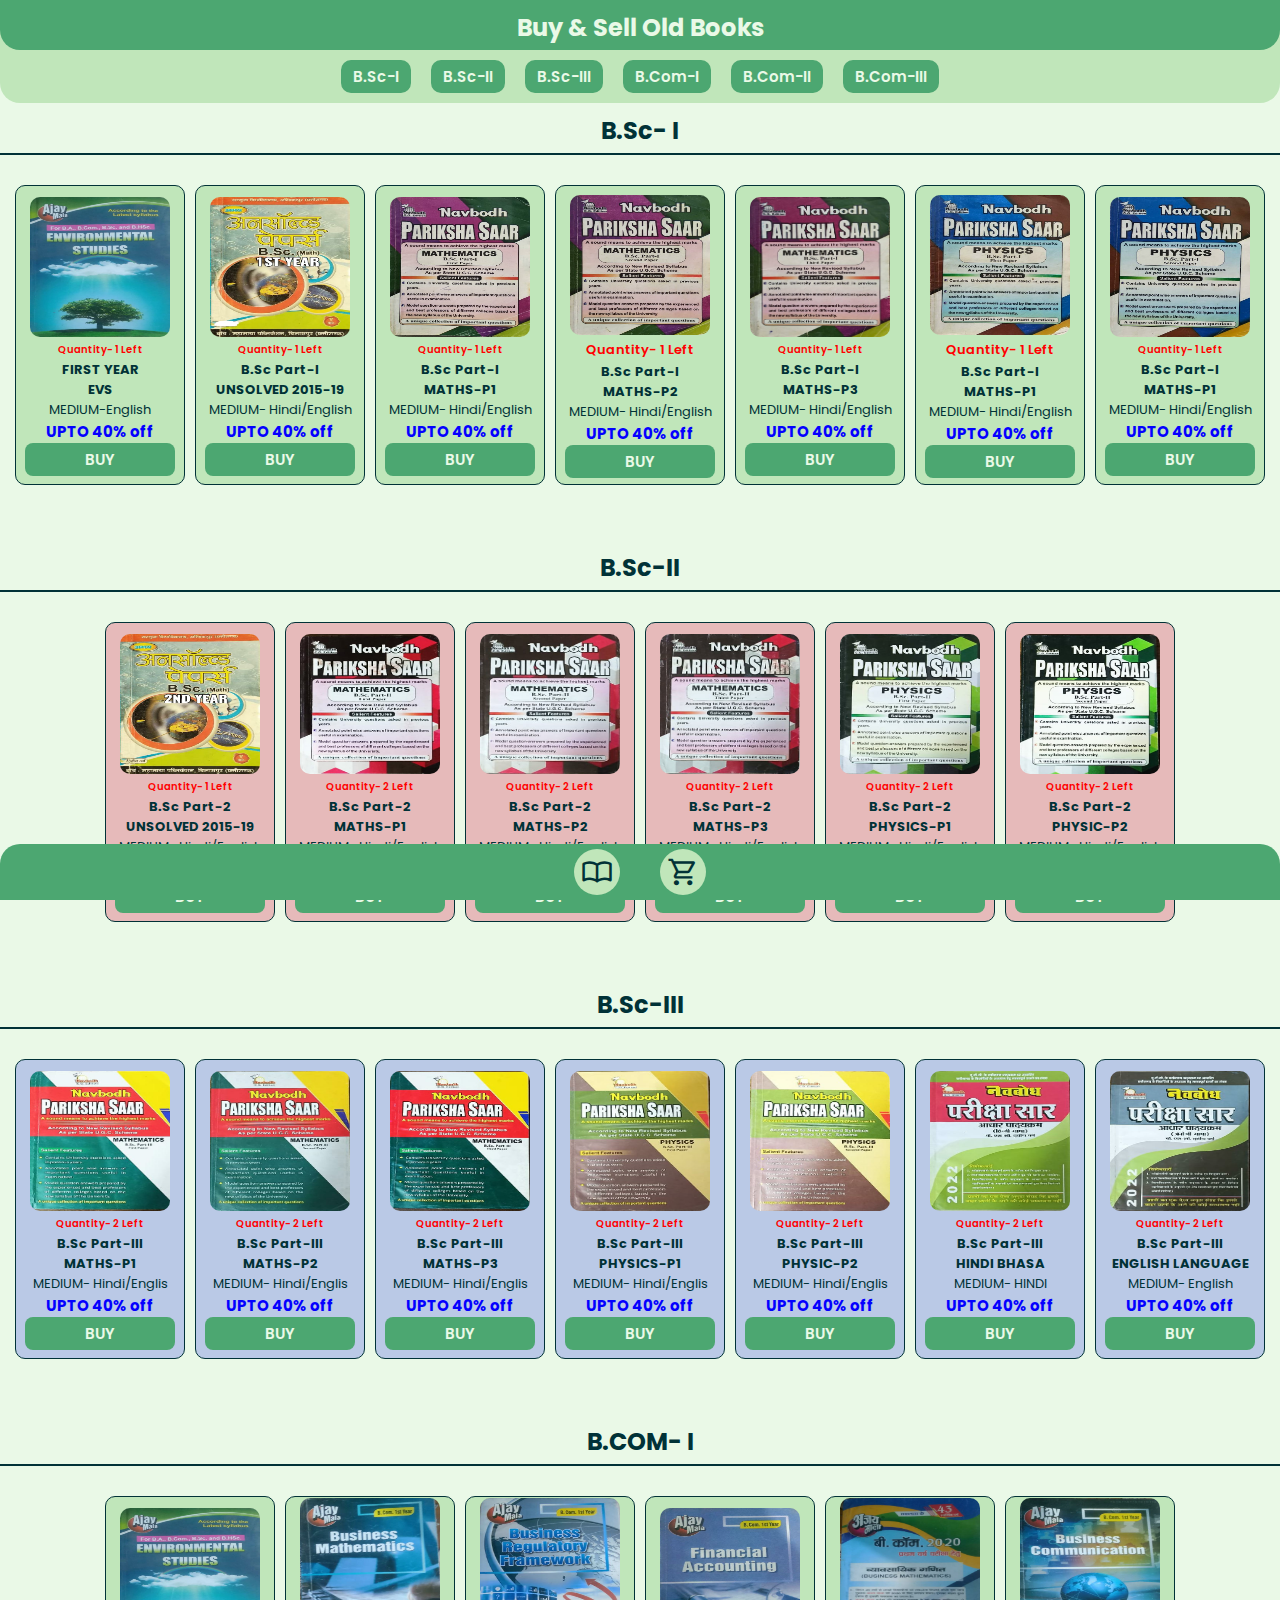
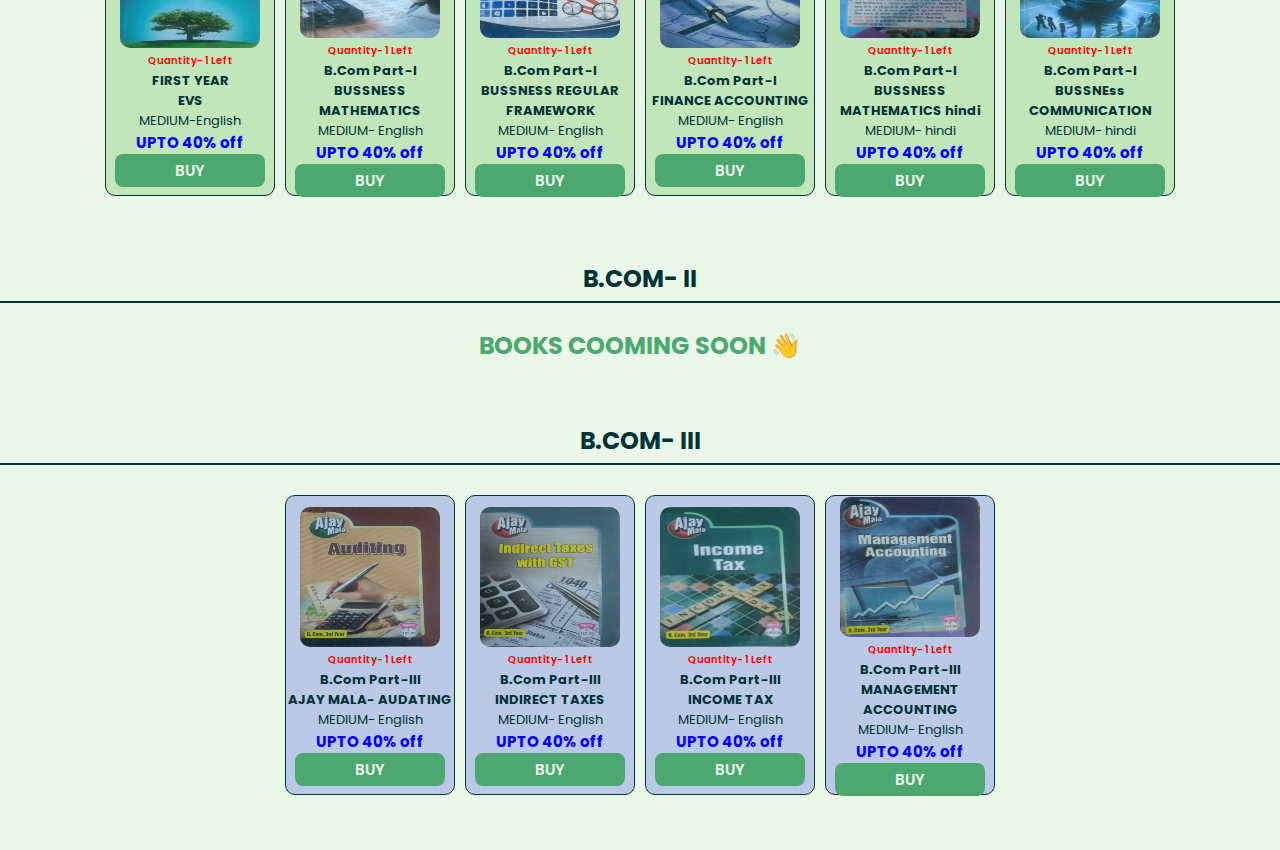
==== commit 54478e75: "Update index.html" ====
--- a/index.html
+++ b/index.html
@@ -41,7 +41,7 @@
                 <span>
                   <p> <b> FIRST YEAR </u> </b> <br><b> EVS </b> <br>MEDIUM-English <br></p> 
                   <h3> UPTO 40% off</h3>
-                  <a class="buy" href="cKeckout.html">BUY</a>
+                  <a class="buy" href="ckeckout.html">BUY</a>
                 </span>
                 </div>
               <div class="box1" >
@@ -50,7 +50,7 @@
                 <span>
                   <p> <b> B.Sc Part-I </u> </b> <br><b> UNSOLVED 2015-19 </b> <br>MEDIUM- Hindi/English <br></p> 
                   <h3> UPTO 40% off</h3>
-                  <a class="buy" href="cKeckout.html">BUY</a>
+                  <a class="buy" href="ckeckout.html">BUY</a>
                 </span>
                 </div>
               <div class="box1" >
@@ -59,7 +59,7 @@
                 <span>
                   <p> <b> B.Sc Part-I </u> </b> <br><b> MATHS-P1 </b> <br>MEDIUM- Hindi/English <br></p> 
                   <h3> UPTO 40% off</h3>
-                  <a class="buy" href="cKeckout.html">BUY</a>
+                  <a class="buy" href="ckeckout.html">BUY</a>
                 </span>
                 </div>
               <div class="box1" >
@@ -68,7 +68,7 @@
                 <span>
                   <p> <b> B.Sc Part-I </u> </b> <br><b> MATHS-P2 </b> <br>MEDIUM- Hindi/English <br></p> 
                   <h3> UPTO 40% off</h3>
-                  <a class="buy" href="cKeckout.html">BUY</a>
+                  <a class="buy" href="ckeckout.html">BUY</a>
                 </span>
                 </div>
               <div class="box1" >
@@ -77,7 +77,7 @@
                 <span>
                   <p> <b> B.Sc Part-I </u> </b> <br><b> MATHS-P3 </b> <br>MEDIUM- Hindi/English <br></p> 
                   <h3> UPTO 40% off</h3>
-                  <a class="buy" href="cKeckout.html">BUY</a>
+                  <a class="buy" href="ckeckout.html">BUY</a>
                 </span>
                 </div>
               <div class="box1" >
@@ -86,7 +86,7 @@
                 <span>
                   <p> <b> B.Sc Part-I </u> </b> <br><b> MATHS-P1 </b> <br>MEDIUM- Hindi/English <br></p> 
                   <h3> UPTO 40% off</h3>
-                  <a class="buy" href="cKeckout.html">BUY</a>
+                  <a class="buy" href="ckeckout.html">BUY</a>
                 </span>
                 </div>
               <div class="box1" >
@@ -95,7 +95,7 @@
                 <span>
                   <p> <b> B.Sc Part-I </u> </b> <br><b> MATHS-P1 </b> <br>MEDIUM- Hindi/English <br></p> 
                   <h3> UPTO 40% off</h3>
-                  <a class="buy" href="cKeckout.html">BUY</a>
+                  <a class="buy" href="ckeckout.html">BUY</a>
                 </span>
                 
               </div>
@@ -110,7 +110,7 @@
                 <span>
                   <p> <b> B.Sc Part-2 </u> </b> <br><b> UNSOLVED 2015-19 </b> <br>MEDIUM- Hindi/English <br></p>
                   <h3> UPTO 40% off</h3>
-                  <a class="buy" href="cKeckout.html">BUY</a>
+                  <a class="buy" href="ckeckout.html">BUY</a>
                   </span>
               </div>
               <div class="box2" >
@@ -119,7 +119,7 @@
                 <span>
                   <p> <b> B.Sc Part-2 </u> </b> <br><b> MATHS-P1 </b> <br>MEDIUM- Hindi/English <br></p>
                   <h3> UPTO 40% off</h3>
-                  <a class="buy" href="cKeckout.html">BUY</a>
+                  <a class="buy" href="ckeckout.html">BUY</a>
                   </span>
               </div>
 
@@ -129,7 +129,7 @@
                 <span>
                   <p> <b> B.Sc Part-2 </u> </b> <br><b> MATHS-P2 </b> <br>MEDIUM- Hindi/English <br></p> 
                   <h3> UPTO 40% off</h3>
-                  <a class="buy" href="cKeckout.html">BUY</a>
+                  <a class="buy" href="ckeckout.html">BUY</a>
                 </span>
               </div>
             
@@ -139,7 +139,7 @@
                 <span>
                   <p> <b> B.Sc Part-2 </u> </b> <br><b> MATHS-P3 </b> <br>MEDIUM- Hindi/English <br></p>
                   <h3> UPTO 40% off</h3>
-                  <a class="buy" href="cKeckout.html">BUY</a>
+                  <a class="buy" href="ckeckout.html">BUY</a>
                 </span>
               </div>
 
@@ -149,7 +149,7 @@
                 <span>
                   <p> <b> B.Sc Part-2 </u> </b> <br><b> PHYSICS-P1 </b> <br>MEDIUM- Hindi/English <br></p> 
                   <h3> UPTO 40% off</h3>
-                  <a class="buy" href="cKeckout.html">BUY</a>
+                  <a class="buy" href="ckeckout.html">BUY</a>
                 </span>
               </div>
 
@@ -159,7 +159,7 @@
                 <span>
                   <p> <b> B.Sc Part-2 </u> </b> <br><b> PHYSIC-P2 </b> <br>MEDIUM- Hindi/English <br></p>
                   <h3> UPTO 40% off</h3>
-                  <a class="buy" href="cKeckout.html">BUY</a>
+                  <a class="buy" href="ckeckout.html">BUY</a>
                 </span>
               </div>
              
@@ -174,7 +174,7 @@
                 <span>
                   <p> <b> B.Sc Part-III </u> </b> <br><b> MATHS-P1 </b> <br>MEDIUM- Hindi/Englis<br></p>
                   <h3> UPTO 40% off</h3>
-                  <a class="buy" href="cKeckout.html">BUY</a>
+                  <a class="buy" href="ckeckout.html">BUY</a>
                 </span>
               </div>
               <div class="box3" >
@@ -183,7 +183,7 @@
                 <span>
                   <p> <b> B.Sc Part-III </u> </b> <br><b> MATHS-P2 </b> <br>MEDIUM- Hindi/Englis<br></p>
                   <h3> UPTO 40% off</h3>
-                  <a class="buy" href="cKeckout.html">BUY</a>
+                  <a class="buy" href="ckeckout.html">BUY</a>
                 </span>
               </div>
               <div class="box3" >
@@ -192,7 +192,7 @@
                 <span>
                   <p> <b> B.Sc Part-III </u> </b> <br><b> MATHS-P3 </b> <br>MEDIUM- Hindi/Englis<br></p>
                   <h3> UPTO 40% off</h3>
-                  <a class="buy" href="cKeckout.html">BUY</a>
+                  <a class="buy" href="ckeckout.html">BUY</a>
                 </span>
               </div>
               <div class="box3" >
@@ -201,7 +201,7 @@
                 <span>
                   <p> <b> B.Sc Part-III </u> </b> <br><b> PHYSICS-P1 </b> <br>MEDIUM- Hindi/Englis<br></p>
                   <h3> UPTO 40% off</h3>
-                  <a class="buy" href="cKeckout.html">BUY</a>
+                  <a class="buy" href="ckeckout.html">BUY</a>
                 </span>
               </div>
               <div class="box3" >
@@ -210,7 +210,7 @@
                 <span>
                   <p> <b> B.Sc Part-III </u> </b> <br><b> PHYSIC-P2 </b> <br>MEDIUM- Hindi/Englis <br></p>
                   <h3> UPTO 40% off</h3>
-                  <a class="buy" href="cKeckout.html">BUY</a>
+                  <a class="buy" href="ckeckout.html">BUY</a>
                 </span>
               </div>
               <div class="box3" >
@@ -219,7 +219,7 @@
                 <span>
                   <p> <b> B.Sc Part-III </u> </b> <br><b> HINDI BHASA </b> <br>MEDIUM- HINDI<br></p>
                   <h3> UPTO 40% off</h3>
-                  <a class="buy" href="cKeckout.html">BUY</a>
+                  <a class="buy" href="ckeckout.html">BUY</a>
                 </span>
               </div>
               <div class="box3" >
@@ -228,7 +228,7 @@
                 <span>
                   <p> <b> B.Sc Part-III </u> </b> <br><b> ENGLISH LANGUAGE </b> <br>MEDIUM- English <br></p>
                   <h3> UPTO 40% off</h3>
-                  <a class="buy" href="cKeckout.html">BUY</a>
+                  <a class="buy" href="ckeckout.html">BUY</a>
                 </span>
               </div>
               
@@ -244,7 +244,7 @@
               <span>
                 <p> <b> FIRST YEAR </u> </b> <br><b> EVS </b> <br>MEDIUM-English <br></p> 
                 <h3> UPTO 40% off</h3>
-                  <a class="buy" href="cKeckout.html">BUY</a>
+                  <a class="buy" href="ckeckout.html">BUY</a>
               </span>
               </div>
               <div class="box1" >
@@ -253,7 +253,7 @@
                 <span>
                   <p> <b> B.Com Part-I </u> </b> <br><b> BUSSNESS MATHEMATICS </b> <br>MEDIUM- English <br></p> 
                   <h3> UPTO 40% off</h3>
-                  <a class="buy" href="cKeckout.html">BUY</a>
+                  <a class="buy" href="ckeckout.html">BUY</a>
                 </span>
               </div>
               <div class="box1" >
@@ -262,7 +262,7 @@
                 <span>
                   <p> <b> B.Com Part-I </u> </b> <br><b> BUSSNESS REGULAR FRAMEWORK </b> <br>MEDIUM- English <br></p> 
                   <h3> UPTO 40% off</h3>
-                  <a class="buy" href="cKeckout.html">BUY</a>
+                  <a class="buy" href="ckeckout.html">BUY</a>
                 </span>
               </div>
               <div class="box1" >
@@ -271,7 +271,7 @@
                 <span>
                   <p> <b> B.Com Part-I </u> </b> <br><b> FINANCE  ACCOUNTING </b> <br>MEDIUM- English <br></p> 
                   <h3> UPTO 40% off</h3>
-                  <a class="buy" href="cKeckout.html">BUY</a>
+                  <a class="buy" href="ckeckout.html">BUY</a>
                 </span>
               </div>
               <div class="box1" >
@@ -280,7 +280,7 @@
                 <span>
                   <p> <b> B.Com Part-I </u> </b> <br><b> BUSSNESS MATHEMATICS hindi </b> <br>MEDIUM- hindi <br></p> 
                   <h3> UPTO 40% off</h3>
-                  <a class="buy" href="cKeckout.html">BUY</a>
+                  <a class="buy" href="ckeckout.html">BUY</a>
                 </span>
               </div>
               <div class="box1" >
@@ -289,7 +289,7 @@
                 <span>
                   <p> <b> B.Com Part-I </u> </b> <br><b> BUSSNEss COMMUNICATION </b> <br>MEDIUM- hindi <br></p> 
                   <h3> UPTO 40% off</h3>
-                  <a class="buy" href="cKeckout.html">BUY</a>
+                  <a class="buy" href="ckeckout.html">BUY</a>
                 </span>
               </div>
             </div> 
@@ -322,7 +322,7 @@
                 <span>
                   <p> <b> B.Com Part-III </u> </b> <br><b>AJAY MALA- AUDATING </b> <br>MEDIUM- English <br></p> 
                   <h3> UPTO 40% off</h3>
-                  <a class="buy" href="cKeckout.html">BUY</a>
+                  <a class="buy" href="ckeckout.html">BUY</a>
                 </span>
               </div>
               <div class="box3" >
@@ -331,7 +331,7 @@
                 <span>
                   <p> <b> B.Com Part-III </u> </b> <br><b>INDIRECT TAXES </b> <br>MEDIUM- English <br></p> 
                   <h3> UPTO 40% off</h3>
-                  <a class="buy" href="cKeckout.html">BUY</a>
+                  <a class="buy" href="ckeckout.html">BUY</a>
                 </span>
               </div>
               <div class="box3" >
@@ -340,7 +340,7 @@
                 <span>
                   <p> <b> B.Com Part-III </u> </b> <br><b> INCOME TAX </b> <br>MEDIUM- English <br></p> 
                   <h3> UPTO 40% off</h3>
-                  <a class="buy" href="cKeckout.html">BUY</a>
+                  <a class="buy" href="ckeckout.html">BUY</a>
                 </span>
               </div>
               <div class="box3" >
@@ -349,7 +349,7 @@
                 <span>
                   <p> <b> B.Com Part-III </u> </b> <br><b>MANAGEMENT ACCOUNTING </b> <br>MEDIUM- English <br></p> 
                   <h3> UPTO 40% off</h3>
-                  <a class="buy" href="cKeckout.html">BUY</a>
+                  <a class="buy" href="ckeckout.html">BUY</a>
                 </span>
               </div>
              
--- a/style.css
+++ b/style.css
@@ -31,17 +31,37 @@
     color: #eaf9e7;
     font-size: x-large;
 }
+.qnt
+{color: red;
+     font-weight: 600;
+      font-size: 10px;}
 h3
 {
-  
-
-    background-color: #4ca771;
-    padding: 3px;
-    border-radius: 0 0 10px 10px;
-    color: #ffe600;
+    color: #0400ff;
     font-size:15px;
     text-align: center;
-    margin: 5px;
+}
+span{
+    display: flex;
+    justify-content: center;
+    align-items: center;
+    flex-direction: column;
+    margin: 2px;
+}
+.buy
+{
+    background: #4ca771;
+    margin: 0px;
+    border-radius: 8px;
+    font-size: 15px;
+    font-weight: 600;
+    color: #eaf9e7;
+    width: 150px;
+    transition: 0.5s ease-in-out;
+}
+.buy:hover
+{
+    background: #013237;
 }
 
 h2
@@ -77,12 +97,12 @@
 .year
 {
     background-color: #4ca771;
-    padding: 5px 15px;
-    border-radius: 15px;
+    padding: 3px 10px;
+    border-radius: 10px;
     color: #eaf9e7;
     border: #4ca771 2px solid;
     transition: 0.5s ease;
-    font-size: large;
+    font-size: 15px;
     font-weight: 600;
     margin: 10px ;
 
@@ -127,6 +147,7 @@
     background-color: #c0e6ba;
     color: #013237;
 }
+
 a:hover
 {
     color: #eaf9e7;
@@ -155,26 +176,14 @@
    align-items: center;
    background-color: #c0e6ba;
     margin: 5px;
-    width: 160px;
-    border-radius: 20px;
-    transition: 0.5s;
-    
-}
-.box1:hover
-{
-    transform: scale(1.2);
-
-}
-.box2:hover
-{
-    transform: scale(1.2);
-
-}
-.box3:hover
-{
-    transform: scale(1.2);
-
-}
+    width: 170px;
+    height: 300px;
+    border-radius: 10px;
+    border: 1px solid #013237;
+    
+}
+
+
 .box2
 {
     display: flex;
@@ -183,9 +192,10 @@
    align-items: center;
    background-color: #e6baba;
    margin: 5px;
-   width: 160px;
-    transition: 0.5s;
-    border-radius: 20px;
+   width: 170px;
+   height: 300px;
+    border-radius: 10px;
+    border: 1px solid #013237;
 }
 .box3
 {
@@ -194,16 +204,17 @@
    justify-content: center;
    align-items: center;
    background-color: #bac9e6;
+   border: 1px solid #013237;
     margin: 5px;
-    width: 160px;
-    transition: 0.5s;
-    border-radius: 20px;
+    width: 170px;
+    height: 300px;
+    border-radius: 10px;
 }
 
 img
 {
  height: 150px;
- width: 120px;
+ width: 150px;
  padding: 5px;
  border-radius: 15px;
 }
@@ -265,4 +276,4 @@
     background-color: #4ca771;
     color:#eaf9e7;
     border: 2px solid #4ca771;
-}+}
